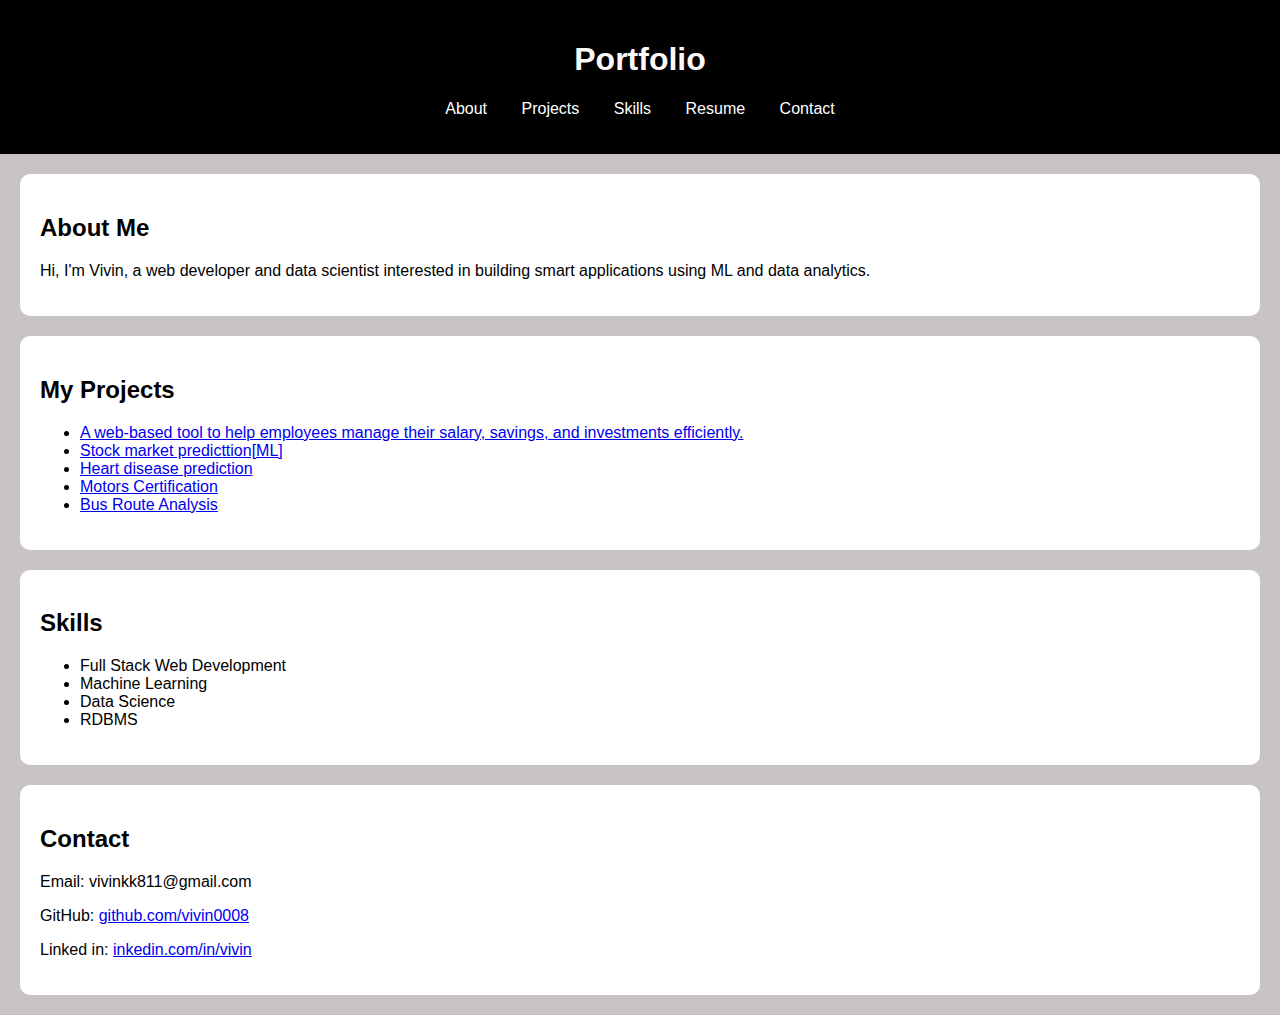
==== portfolio.html @ fbe3ba5a "Add files via upload" ====
<!DOCTYPE html><html lang="en">
<head>
    <meta charset="UTF-8">
    <meta name="viewport" content="width=device-width, initial-scale=1.0">
    <title>Vivin's Portfolio</title>
    <link rel="stylesheet" href="portfolio.css">
</head>
<body>
    <header>
        <h1>Portfolio</h1>
        <nav>
            <ul>
                <li><a href="#about">About</a></li>
                <li><a href="#projects">Projects</a></li>
                <li><a href="#skills">Skills</a></li>
                <li><a href="resume.html">Resume</a></li>
                <li><a href="#contact">Contact</a></li>
            </ul>
        </nav>
    </header><section id="about">
    <h2>About Me</h2>
    <p>Hi, I'm Vivin, a web developer and data scientist interested in building smart applications using ML and data analytics.</p>
</section>

<section id="projects">
    <h2>My Projects</h2>
    <div class="project">
        
        <ul>
        <li><a href="https://drive.google.com/drive/folders/1AWcYTwr2iS7EGABnvXOj2ZnzkSXjSBxN">A web-based tool to help employees manage their salary, savings, and investments efficiently.</a></li>
        <li><a href="https://drive.google.com/file/d/1CQMvCSFm41A48jaY5yawNn8Ooo9o0u7w/view?usp=drivesdk">Stock market predicttion[ML]</a></li>
        <li><a href="https://colab.research.google.com/drive/1mRqp8d2VuKw3cDL05OvwMFzl0cN3UUm0">Heart disease prediction</a></li>
        <li><a href="https://colab.research.google.com/drive/1mRqp8d2VuKw3cDL05OvwMFzl0cN3UUm0">Motors Certification</a></li>
        <li><a href="https://drive.google.com/drive/folders/1EKQN_dic2LqFFD0TrMsI7pVA5NKy4tEf">Bus Route Analysis</a></li>
        </ul>
    </div>
</section>

<section id="skills">
    <h2>Skills</h2>
    <ul>
        <li>Full Stack Web Development</li>
        <li>Machine Learning</li>
        <li>Data Science</li>
        <li>RDBMS</li>
    </ul>
</section>

<section id="contact">
    <h2>Contact</h2>
    <p>Email: vivinkk811@gmail.com</p>
    <p>GitHub: <a href="https://github.com/vivin0008" target="_blank">github.com/vivin0008</a></p>
    <p>Linked in: <a href="https://www.linkedin.com/in/vivin-k-k-4ba221304?utm_source=share&utm_campaign=share_via&utm_content=profile&utm_medium=android_app">inkedin.com/in/vivin</a></p>
</section>
<script src="portfolio.js"></script>
</body>
</html>
---- portfolio.css ----
body {
    font-family: Arial, sans-serif;
    margin: 0;
    padding: 0;
    background-color: #8076766d;
    color: #000000;
}
header {
    background: hsl(0, 0%, 0%);
    color: #fef9f9;
    padding: 20px;
    text-align: center;
}
nav ul {
    list-style: none;
    padding: 0;
}
nav ul li {
    display: inline;
    margin: 0 15px;
}
nav ul li a {
    color: #ffffff;
    text-decoration: none;
}
section {
    padding: 20px;
    margin: 20px;
    background: #ffffff;
    border-radius: 10px;
    box-shadow: 0px 0px 10px rgba(248, 236, 236, 0.1);
}
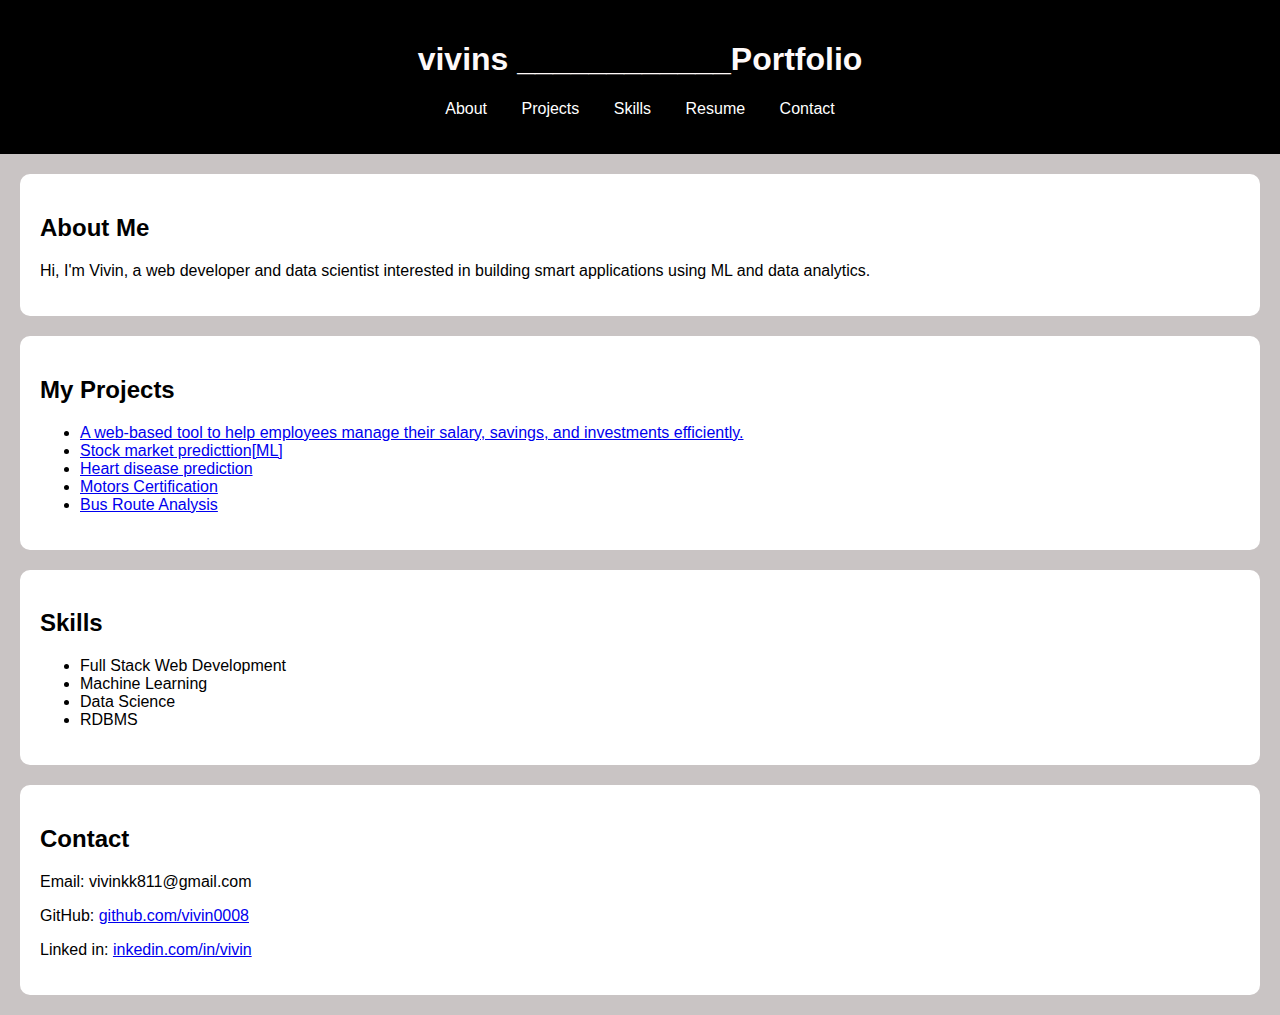
==== commit 40faa36d: "Update portfolio.html" ====
--- a/portfolio.html
+++ b/portfolio.html
@@ -7,7 +7,7 @@
 </head>
 <body>
     <header>
-        <h1>Portfolio</h1>
+        <h1> vivins ____________Portfolio</h1>
         <nav>
             <ul>
                 <li><a href="#about">About</a></li>
